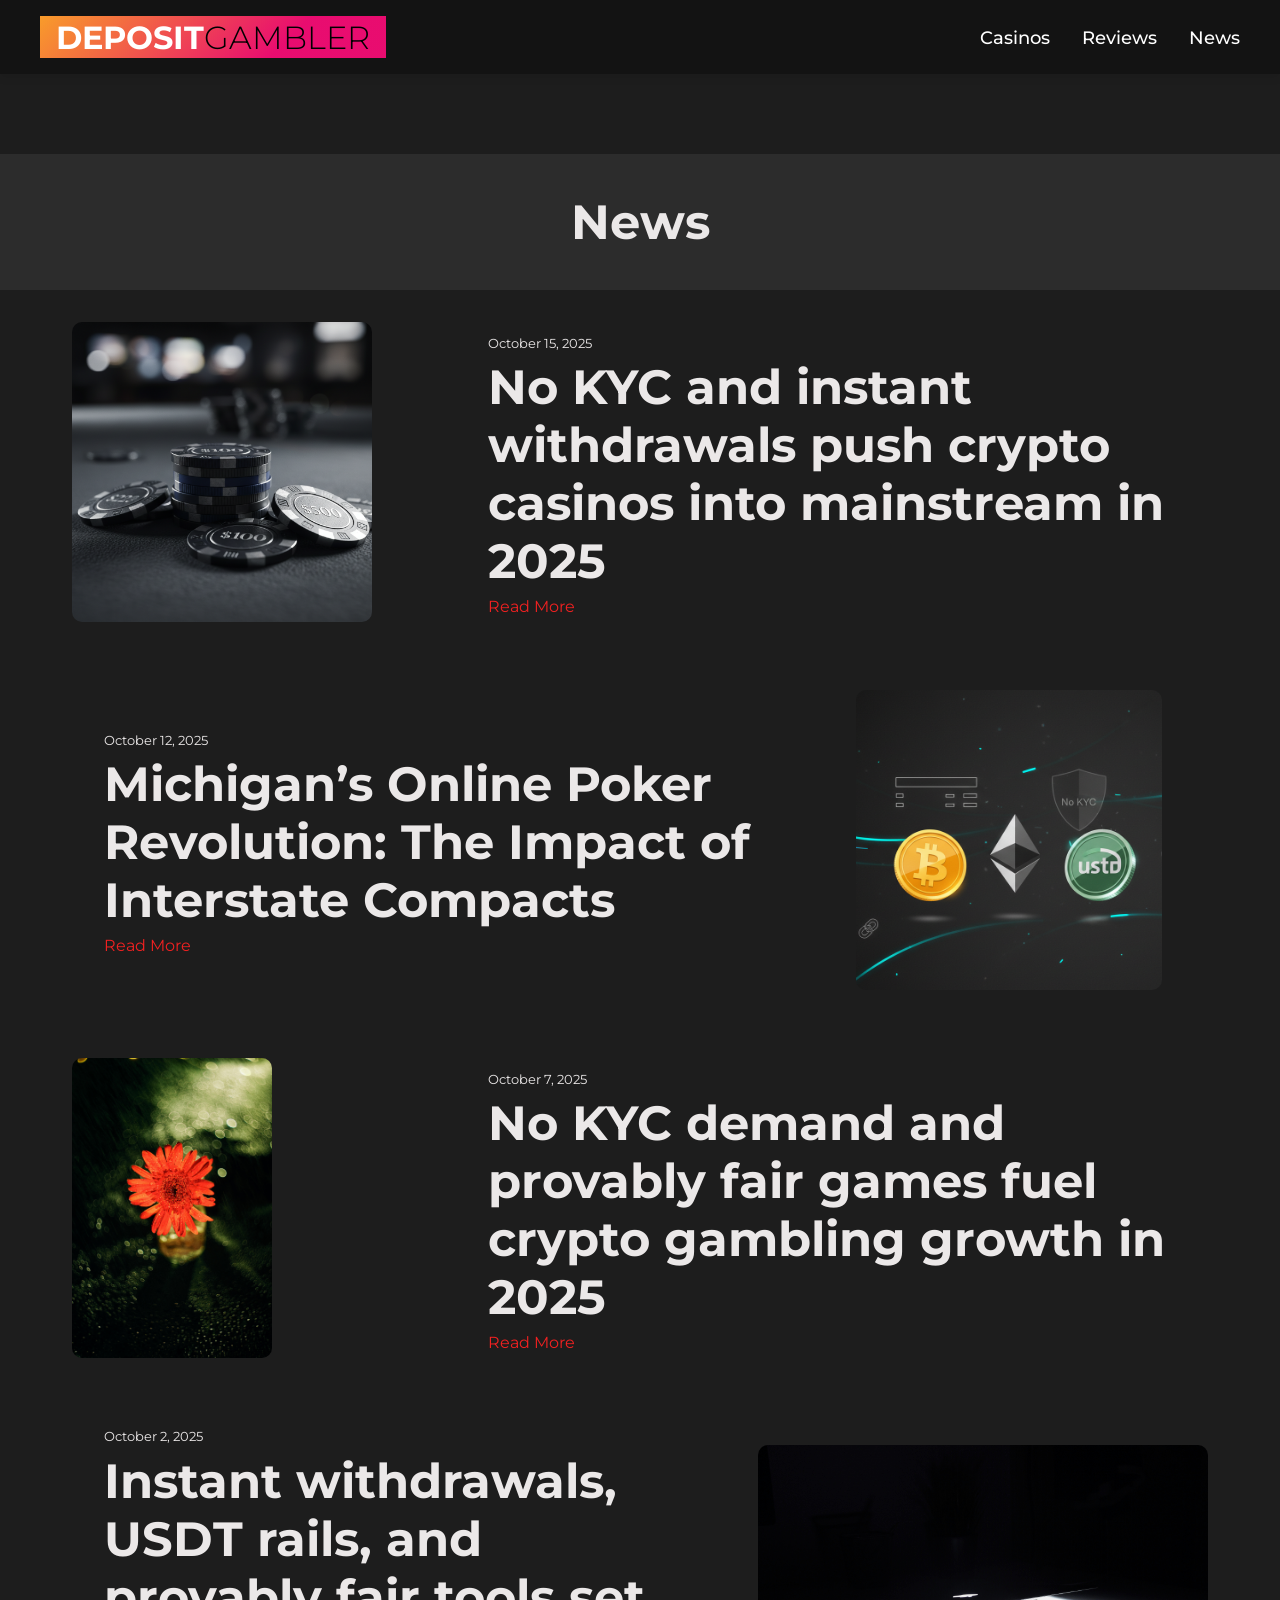
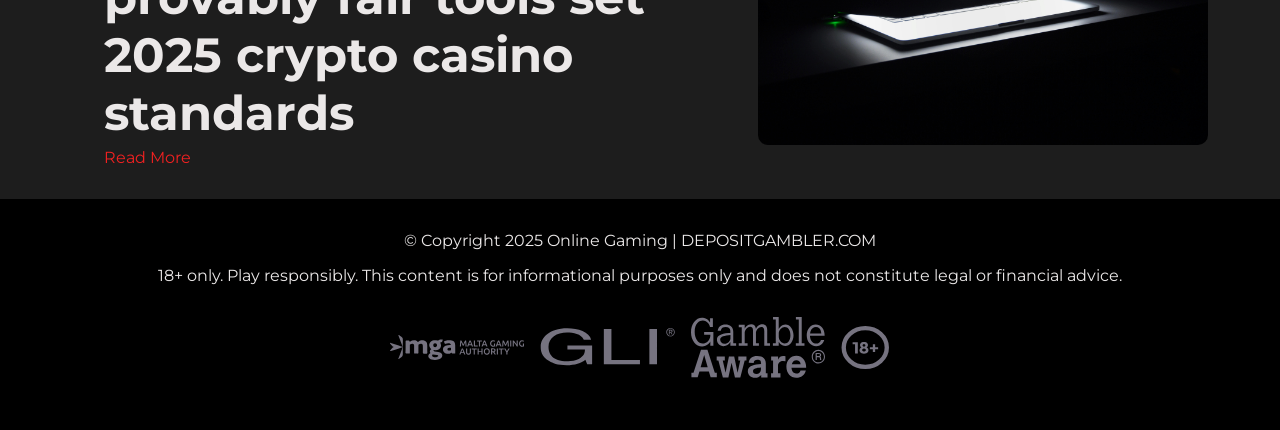
==== news.html @ fd665053 "first commit" ====
<!DOCTYPE html>
<html lang="en">
  <head>
    <!-- font -->
    <link rel="preconnect" href="https://fonts.googleapis.com" />
    <link rel="preconnect" href="https://fonts.gstatic.com" crossorigin />
    <link
      href="https://fonts.googleapis.com/css2?family=Montserrat:ital,wght@0,100..900;1,100..900&display=swap"
      rel="stylesheet"
    />
    <!-- font -->
     <meta name="description" content="Our independently researched list of the best crypto casinos in 2025. Compare payout speeds, no KYC options, bonuses, and fairness. Updated regularly by depositgambler." />
    
    <meta name="keywords" content="best crypto casinos 2025, top crypto casinos, fast payout crypto casino, instant withdrawal crypto casino, bitcoin casino, usdt casino, eth casino, crypto casino reviews, trusted crypto casinos" /> <meta charset="UTF-8" />
    <meta name="viewport" content="width=device-width, initial-scale=1.0" />
    <link rel="stylesheet" href="./styles.css" />
    <link rel="stylesheet" href="./review.css" />
    <link rel="stylesheet" href="./news.css" />
    <title>Deposit Gambler Review</title>
  </head>
  <body>
    <!-- HERO -->
    <section class="hero-section">
      <div class="">
        <section class="navigator">
          <div>
            <nav class="navbar">
              <div class="navbar-container">
                <a href="./index.html" class="logo">
                  <h3>DEPOSIT<span>GAMBLER</span></h3>
                </a>

                <div class="menu-toggle" id="mobile-menu">
                  <span class="bar"></span>
                  <span class="bar"></span>
                  <span class="bar"></span>
                </div>

                <ul class="nav-menu">
                  <li class="nav-item">
                    <a href="./index.html" class="nav-link">Casinos</a>
                  </li>
                  <li class="nav-item">
                    <a href="./reviews.html" class="nav-link">Reviews</a>
                  </li>
                  
                  <li class="nav-item">
                    <a href="./news.html" class="nav-link">News</a>
                  </li>
                </ul>
              </div>
            </nav>
          </div>
        </section>

        <div class="hero-h1 news">
          <h1 >News</h1>
        </div>
      </div>
    </section>

    <section>
      <div class="news-container">
         <div class="news-image">
            <img src="./download.png" alt="">
         </div>
         <div class="news-content">
            <small>October 15, 2025</small>
            <h3>
              No KYC and instant withdrawals push crypto casinos into mainstream in 2025            </h3>
            <a href="./news1.html">Read More</a>
         </div>
      </div>
      <div class="news-container news-reverse">
         <div class="news-image">
            <img src="./cryptoimg (2).png" alt="">
         </div>
         <div class="news-content">
            <small>October 12, 2025</small>
            <h3>
               Michigan’s Online Poker Revolution: The Impact of Interstate Compacts
            </h3>
            <a href="./news2.html">Read More</a>
         </div>
      </div>
      <div class="news-container">
         <div class="news-image">
            <img src="./pexels-dang-vu-hai-683750211-27413338.jpg" alt="">
         </div>
         <div class="news-content">
            <small>October 7, 2025</small>
            <h3>
          No KYC demand and provably fair games fuel crypto gambling growth in 2025
            </h3>
            <a href="./news3.html">Read More</a>
         </div>
      </div>
      <div class="news-container news-reverse">
         <div class="news-image">
            <img src="./pexels-danbuilds-633409.jpg" alt="">
         </div>
         <div class="news-content">
            <small>October 2, 2025</small>
            <h3>
Instant withdrawals, USDT rails, and provably fair tools set 2025 crypto casino standards            </h3>
            <a href="./news4.html">Read More</a>
         </div>
      </div>
    </section>
      
    </section>
  </body>

  <footer>
      <p>© Copyright 2025 Online Gaming | DEPOSITGAMBLER.COM</p>
      <p>
        18+ only. Play responsibly. This content is for informational purposes
        only and does not constitute legal or financial advice.
      </p>
      <!-- tyuewir -->
      <div class="footer-img">
        <div><img src="./logo--mga.4d8ee91a.svg" alt="" /></div>
        <div><img src="./logo--gli.b0bbc274.svg" alt="" /></div>
        <div><img src="./logo--be-gamble-aware.99b68acf.svg" alt="" /></div>
        <div>
          <img src="./logo--18-plus.3004b75d.svg" style="width: 50px" alt="" />
        </div>
      </div>
    </footer>
</html>
---- styles.css ----
* {
   padding: 0;
   margin: 0;
   box-sizing: border-box;
  font-family: "Montserrat", sans-serif;
}


/* white: #EDEDED;
red: #DA0037;
gray: #444444;
black: #171717; */

body {
   margin: 0 auto;
   max-width: 1440px;
   font-family: "Jost", sans-serif;
   color: #ebe8e8;
  background: #1d1d1d;

}

.tags {
  display: flex;
  flex-wrap: wrap;
  gap: 10px;
  margin: 0 auto;
  max-width: 1200px;
  margin-top: 2rem;
}

.tags a {
  margin-left: 5px;
  color: #DA0037;
  text-decoration: none;
  border: 1px solid #DA0037;
  padding: .4rem 2rem;
  border-radius: 16px;
  font-size: 12px;
}

.tags a:hover {
  color: red;
  border: 1px solid red;
}

.box { 
  position: relative;
  max-width: 100%;
  min-height: 450px;
  background-color: #131313;
  color: #EDEDED;
}

.box {
  mask: 
    radial-gradient(30px at 75% 100%,#0000 98%,#000) 50% calc(100% - 30px)/120px 100% repeat-x,
    radial-gradient(30px at 25% 50%,#000 99%,#0000 101%) bottom/120px 60px repeat-x
}

.logo h3 {
   font-size: 2rem; 
}

.logo {
   color: #f0f0f0;
   font-weight: bold;
   letter-spacing: 0px;
   background-color: #DA0037;
   display: inline-block;
   padding: .1rem 1rem;
}

.logo span {
   color: #000;
   font-weight: 300;
}

.hero-h1 {
   display: flex;
   flex-direction: column;
   align-items: center;
   margin-top: 5rem;
}

h1 {
   text-align: center;
   font-size: 3rem;
   line-height: 40px;
}

.hero-h1 p {
   max-width: 470px;
   text-align: center;
   margin-top: 1.4rem;
   line-height: 20px;
} 

/* navbar satrst here */
.navbar {
    background-color: #131313;
    color: white;
    padding: 1rem 2rem;
    position: sticky;
    top: 0;
    z-index: 100;
    box-shadow: 0 2px 10px rgba(0, 0, 0, 0.1);
}

.navbar-container {
    display: flex;
    justify-content: space-between;
    align-items: center;
    max-width: 1200px;
    margin: 0 auto;
}

.logo {
    font-size: 1.8rem;
    font-weight: bold;
    color: white;
    text-decoration: none;
    background: hsla(333, 90%, 48%, 1);

background: linear-gradient(135deg, hsla(333, 90%, 48%, 1) 30%, hsla(33, 94%, 57%, 1) 100%);

background: -moz-linear-gradient(135deg, hsla(333, 90%, 48%, 1) 30%, hsla(33, 94%, 57%, 1) 100%);

background: -webkit-linear-gradient(135deg, hsla(333, 90%, 48%, 1) 30%, hsla(33, 94%, 57%, 1) 100%);

filter: progid: DXImageTransform.Microsoft.gradient( startColorstr="#E90C70", endColorstr="#F89B29", GradientType=1 );
}

.nav-menu {
    display: flex;
    list-style: none;
}

.nav-item {
    margin-left: 2rem;
}

.nav-link {
    color: white;
    text-decoration: none;
    font-size: 1.1rem;
    font-weight: 500;
    transition: color 0.3s ease;
}

.nav-link:hover {
    color: #3498db;
}

.menu-toggle {
    display: none;
    cursor: pointer;
    flex-direction: column;
    justify-content: space-between;
    width: 30px;
    height: 21px;
}

.bar {
    height: 3px;
    width: 100%;
    background-color: white;
    border-radius: 10px;
    transition: all 0.3s ease;
}

/* Mobile styles */
@media (max-width: 768px) {
    .navbar {
        padding: 1rem;
    }
    
    .menu-toggle {
        display: flex;
    }
    
    .nav-menu {
        position: fixed;
        top: 70px;
        left: -100%;
        width: 100%;
        height: calc(100vh - 70px);
        background-color: #131313;
        flex-direction: column;
        align-items: center;
        padding: 2rem 0;
        transition: left 0.5s ease;
    }
    
    .nav-menu.active {
        left: 0;
    }
    
    .nav-item {
        margin: 1.5rem 0;
    }
    
    .menu-toggle.active .bar:nth-child(1) {
        transform: translateY(9px) rotate(45deg);
    }
    
    .menu-toggle.active .bar:nth-child(2) {
        opacity: 0;
    }
    
    .menu-toggle.active .bar:nth-child(3) {
        transform: translateY(-9px) rotate(-45deg);
    }
}
/* navbar ends here */

/* cards start here */



.casino-list {
  max-width: 1200px;
  margin: 40px auto;
  display: flex;
  flex-direction: column;
  gap: 1rem;
}

.casino-card {
  background: #181818;
  border: 1px solid #2c2c2c;
  border-radius: 6px;
  padding: 16px 20px;
  display: flex;
  justify-content: space-between;
  align-items: center;
}

.casino-left {
  display: flex;
  align-items: center;
}

.casino-midle {
  display: flex;
  align-items: center;
  flex: 1;
  gap:1rem;
}

.casino-logo {
  width: 100px;
  height: auto;
  object-fit: contain;
}



.casino-text h3 {
  width: 150px;
  font-size: 17px;
  font-weight: bold;
  color: #fff;
}

.casino-text .bonus {
  margin: 4px 0;
  font-size: 30px;
  font-weight: bold;
  color: #dddddd; /* dzeltenais bonusa teksts */
}

.offer {
  font-size: small;
  color: #aaa;
  margin-bottom:-.1rem ;
}

.freespins {
  font-weight: bold;
  margin: .3rem;
}

.casino-text .rating {
  font-size: 13px;
  color: #aaa;
}

.casino-text {
  max-width: 400px;
}

.casino-wag {
  font-size: small;
  color: #ccc;
  font-size: 12px;
}

.casino-right {
  display: flex;
  gap: 10px;
}

.review-btn {
  padding: 7px 14px;
  font-size: 13px;
  color: #ccc;
  text-decoration: none;
  transition: 0.3s;
}

.review-btn:hover {
  border-color: #fff;
  color: #fff;
}

.play-btn {
  background: #e53935;
  color: #fff;
  font-weight: bold;
  text-decoration: none;
  padding: 8px 18px;
  border-radius: 5px;
  font-size: 14px;
  transition: 0.3s;
}

.play-btn:hover {
  background: #ff4444;
}

.img-cont {
  background-color: #ccccccaf;
  width: 150px;
  height: 150px;
  display: flex;
  margin-right: 1rem;
  border-radius: 6px;
}

.img-cont img {
  padding: .5rem;
}
/* pogas */
.security {
  display: flex;
  justify-content: space-around;
  align-items: center;
  max-width: 1200px;
  margin: 0 auto;
}

.security-left h2 {
  font-weight: bold;
  color:white;
  font-size: 2.3rem;
  max-width: 80%;
  margin-bottom: 1rem;

}

.security-left p {
  margin: .3rem;
  
}

.security-left button {
  background-color: #DA0037;
  padding: 1rem 2.5rem;
  border: none;
  border-radius: 20px;
  color: whitesmoke;
  font-weight: 500;
  margin-top: 1rem;
}


.footer-img {
  display: flex;
  justify-content: center;
  align-items: center;
  gap: 1rem;
  margin: 1rem 0;
}

.info-box {
  color: #e9e9e9;
  max-width: 1200px;
  margin: 0 auto;
  h2 {
    font-size: 2.3rem;
    padding: 1rem 0;
  }
  p {
    margin: 1rem 1rem;
  }
}


footer {
  background-color: #000;
  max-width: 100%;
  display: flex;
  flex-direction: column;
  align-items: center;
  min-height: 9rem;
  justify-content: center;
  padding: 2rem 0;
  p {
    margin-bottom: 1rem;
  }
}





@media (max-width: 770px) {
  .casino-card {
  flex-direction: column;
  gap: 1rem;
  } 

  .security {
    display: block;
    margin: 0 auto;
  }

  .footer-img{
    display: block;
  }

}
---- review.css ----
* {
   margin: 0;
   padding: 0;
   box-sizing: border-box;
  font-family: "Montserrat", sans-serif;
   max-width: 1440px;
}

html {
   scroll-behavior: smooth;
   max-width: 100%;
}

.hero-review {
   background-color: rgb(87, 87, 87);
   margin-top: 4rem;
   min-height: 20rem;
   z-index: 10;
   padding: 1rem;
}

.review-box {
   display: flex;
   justify-content: space-around;
   align-items: center;
}

.casino-list {
  margin: 0 auto;
  background-color: rgb(39, 38, 38);
  max-width: 100%;
  padding: 3rem 4rem;
  margin: 4rem 0;
}

.reciew-box {
  display: flex;
  gap: 1rem;
  max-width: 800px;
  margin: 0 auto;
}

.review-button {
  display: flex;
  flex-direction: column;
  gap: .5rem;
  color: rgb(138, 138, 138);
  align-items: center;
  a {
    background-color: #d81848;
    padding: 1.3rem 2.7rem;
    border-radius: 10px;
    border: none;
    color: whitesmoke;
    font-weight: 500;
      cursor: pointer;
      font-size: 16px;
      text-decoration: none;
  }
}

.review-logo img{
  object-fit: cover;
  max-width: 150px;
}

.review-text {
   flex: 1;
   margin-left: 2rem;
   h2 {
       font-size: 3rem;
       margin-bottom: 1rem;}
  }


  .casino-info-text {
    color: rgb(138, 138, 138);
    line-height: 1.5;
    font-size: 22px;
    margin-top: 1rem;
    max-width: 1200px;
    margin: 0 auto;
  }

  .casino-info-span {
    font-weight: 700;
  }

  .casino-review-pros-cons {
    display: flex;
    justify-content: space-between;
    max-width: 1200px;
    margin: 4rem auto;
    p {
      color: rgb(138, 138, 138);
      line-height:.5;
      font-size: 16px;
      margin-top: 1rem;
      line-height: 16px;
    }
  }

  .pros, .cons {
    flex: 1;
    background-color: rgb(39, 38, 38);
    padding: 2rem;
    margin: 0 1rem;
    border-radius: 10px;
    h3 {
      margin-bottom: 1rem;
      color: #d81848;
    }
  }

  .casino-details {
    max-width: 1200px;
    margin: 4rem auto;
    padding: 0 2rem;
    h2 {
      font-size: 2.5rem;
      margin-bottom: 1rem;
    }
    p {
      color: rgb(138, 138, 138);
      line-height: 1.5;
      font-size: 18px;
      margin-top: 1rem;
    }
  }

  @media (max-width: 768px) {
    .review-box {
      flex-direction: column;
      text-align: center;
    }

    .review-text {
      margin: 2rem 0 0 0;
    }

    .casino-review-pros-cons {
      flex-direction: column;
    }

    .pros, .cons {
      margin: 1rem 0;
    }
  }
---- news.css ----
.news {
   background-color: rgb(44, 44, 44);
   padding: 3rem ;
}



.news-container {
   max-width: 1200px;
   margin: 0 auto;
   display: flex;
   gap: 2rem;
   padding: 2rem;
   align-items: center;
}

.news-reverse {
   flex-direction: row-reverse;
}

.news-content a {
   text-decoration: none;
   color: #f12121;
}

.news-content a:hover {
   text-decoration: underline;
   font-weight: 500;
}

.news-image {
   flex: 1;
   img {
         max-height: 300px;
       border-radius: 10px;
       border-radius: 10px;
   }
   @media (max-width: 768px) {
    flex: 0;
    img {
      width: 100%;
      height: auto;
    }
    font-size: 16px;}

   }
.news-content {
   flex: 2;
   margin-left: 2rem;
   margin-right: 1rem;   
   h3 {
       font-size: 3rem;
       margin-bottom: 1rem;
       margin: .4rem 0;
   }
  }
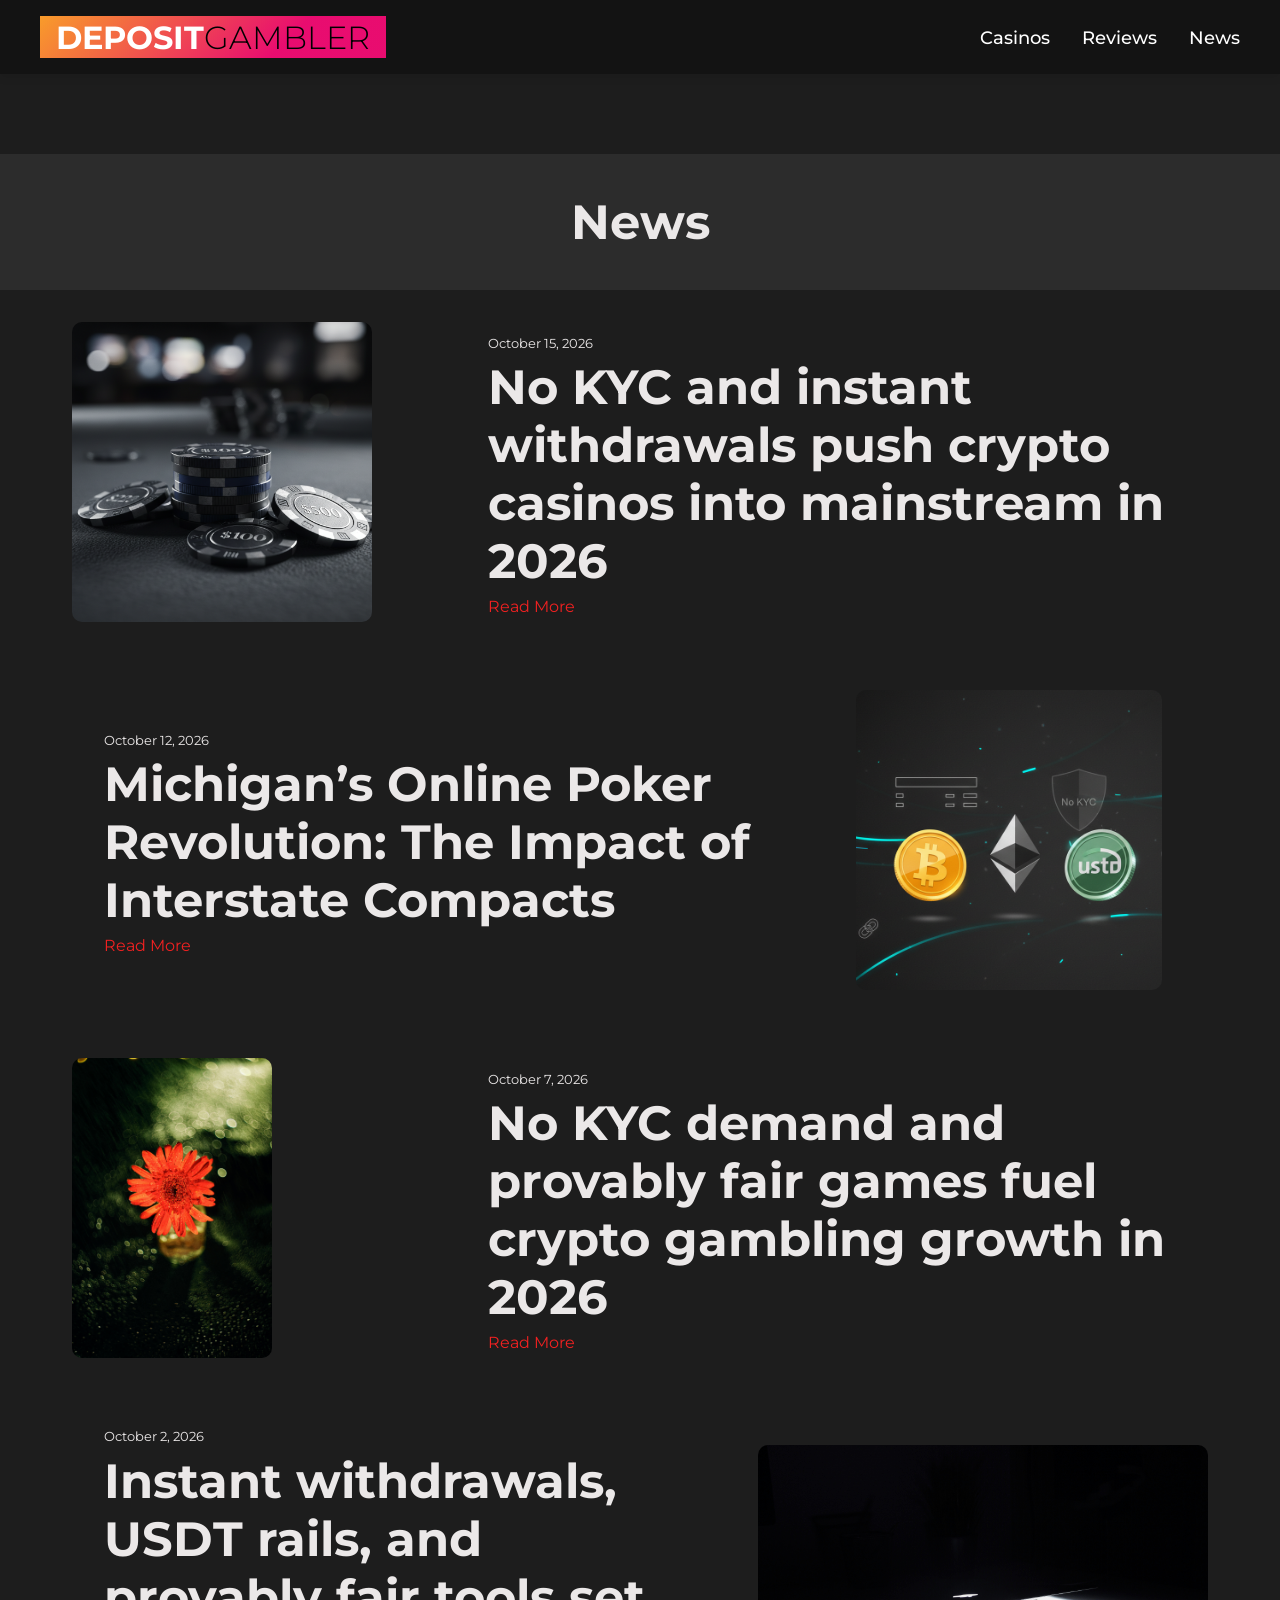
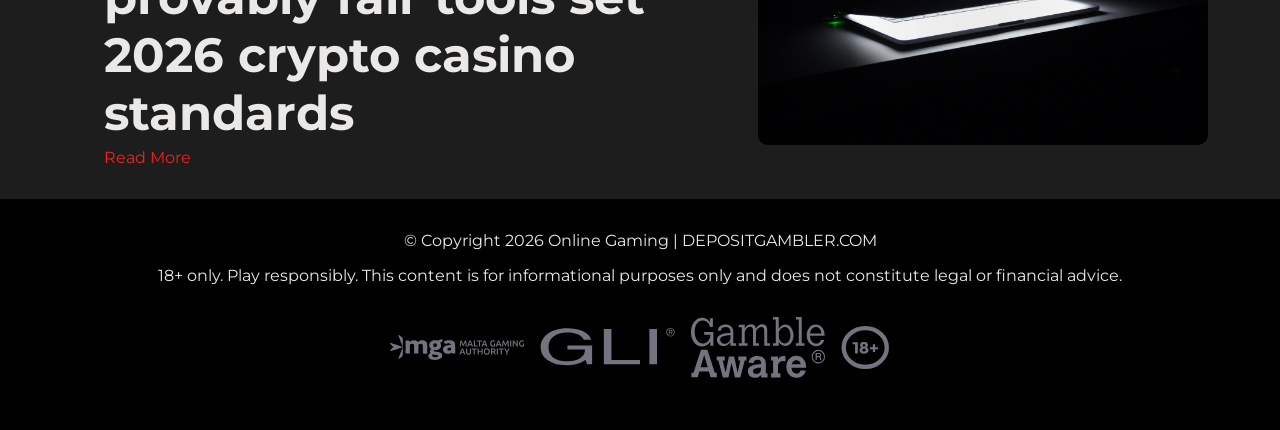
==== commit 4111d33c: "necasino" ====
--- a/news.html
+++ b/news.html
@@ -9,9 +9,9 @@
       rel="stylesheet"
     />
     <!-- font -->
-     <meta name="description" content="Our independently researched list of the best crypto casinos in 2025. Compare payout speeds, no KYC options, bonuses, and fairness. Updated regularly by depositgambler." />
+     <meta name="description" content="Our independently researched list of the best crypto casinos in 2026. Compare payout speeds, no KYC options, bonuses, and fairness. Updated regularly by depositgambler." />
     
-    <meta name="keywords" content="best crypto casinos 2025, top crypto casinos, fast payout crypto casino, instant withdrawal crypto casino, bitcoin casino, usdt casino, eth casino, crypto casino reviews, trusted crypto casinos" /> <meta charset="UTF-8" />
+    <meta name="keywords" content="best crypto casinos 2026, top crypto casinos, fast payout crypto casino, instant withdrawal crypto casino, bitcoin casino, usdt casino, eth casino, crypto casino reviews, trusted crypto casinos" /> <meta charset="UTF-8" />
     <meta name="viewport" content="width=device-width, initial-scale=1.0" />
     <link rel="stylesheet" href="./styles.css" />
     <link rel="stylesheet" href="./review.css" />
@@ -65,9 +65,9 @@
             <img src="./download.png" alt="">
          </div>
          <div class="news-content">
-            <small>October 15, 2025</small>
+            <small>October 15, 2026</small>
             <h3>
-              No KYC and instant withdrawals push crypto casinos into mainstream in 2025            </h3>
+              No KYC and instant withdrawals push crypto casinos into mainstream in 2026            </h3>
             <a href="./news1.html">Read More</a>
          </div>
       </div>
@@ -76,7 +76,7 @@
             <img src="./cryptoimg (2).png" alt="">
          </div>
          <div class="news-content">
-            <small>October 12, 2025</small>
+            <small>October 12, 2026</small>
             <h3>
                Michigan’s Online Poker Revolution: The Impact of Interstate Compacts
             </h3>
@@ -88,9 +88,9 @@
             <img src="./pexels-dang-vu-hai-683750211-27413338.jpg" alt="">
          </div>
          <div class="news-content">
-            <small>October 7, 2025</small>
+            <small>October 7, 2026</small>
             <h3>
-          No KYC demand and provably fair games fuel crypto gambling growth in 2025
+          No KYC demand and provably fair games fuel crypto gambling growth in 2026
             </h3>
             <a href="./news3.html">Read More</a>
          </div>
@@ -100,9 +100,9 @@
             <img src="./pexels-danbuilds-633409.jpg" alt="">
          </div>
          <div class="news-content">
-            <small>October 2, 2025</small>
+            <small>October 2, 2026</small>
             <h3>
-Instant withdrawals, USDT rails, and provably fair tools set 2025 crypto casino standards            </h3>
+Instant withdrawals, USDT rails, and provably fair tools set 2026 crypto casino standards            </h3>
             <a href="./news4.html">Read More</a>
          </div>
       </div>
@@ -112,7 +112,7 @@
   </body>
 
   <footer>
-      <p>© Copyright 2025 Online Gaming | DEPOSITGAMBLER.COM</p>
+      <p>© Copyright 2026 Online Gaming | DEPOSITGAMBLER.COM</p>
       <p>
         18+ only. Play responsibly. This content is for informational purposes
         only and does not constitute legal or financial advice.
